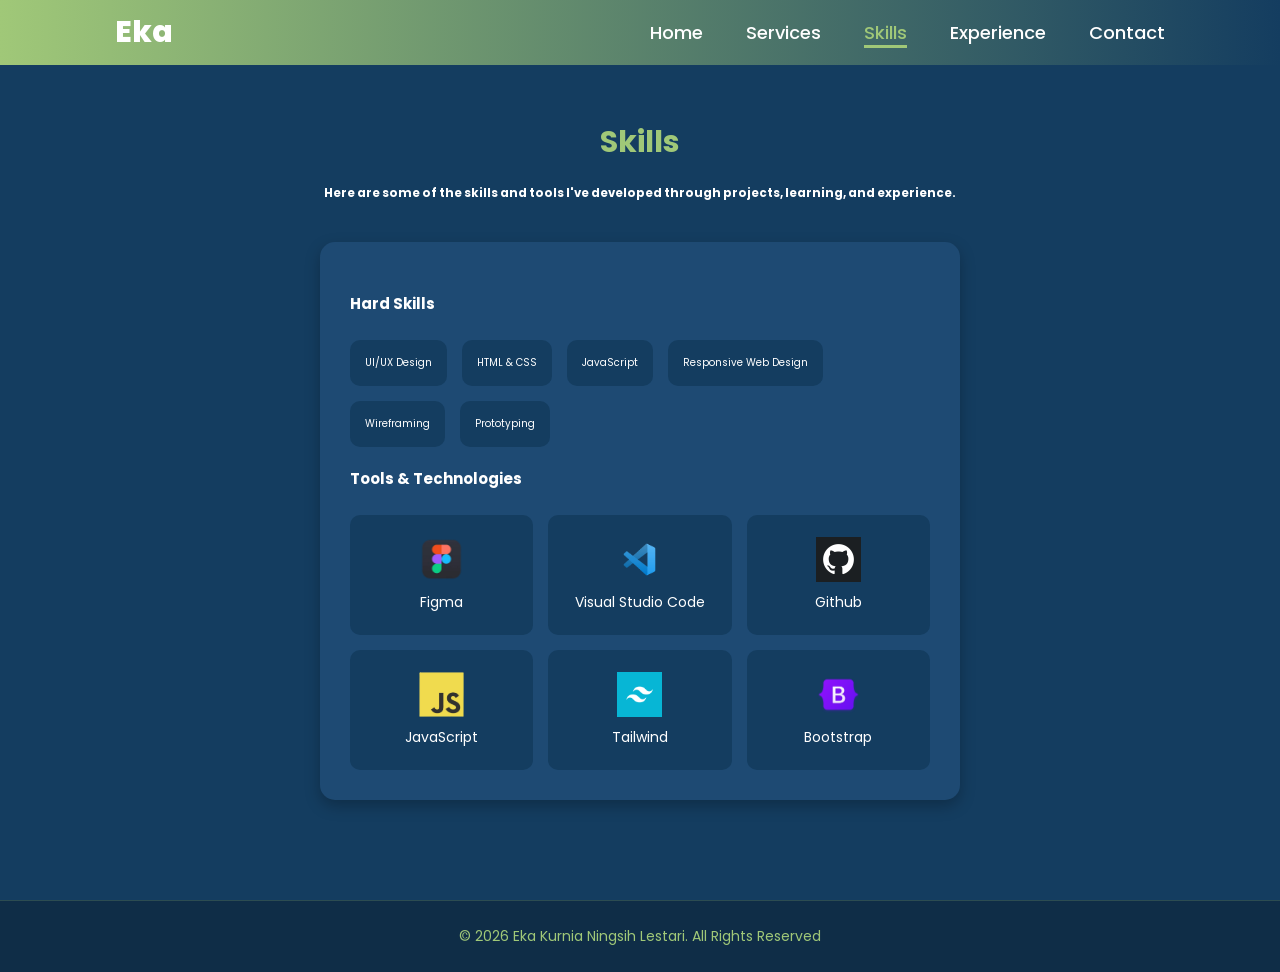
==== skill.html @ 08cd5ccc "initial commit" ====
<!DOCTYPE html>
<html lang="en">
<head>
    <meta charset="UTF-8">
    <meta name="viewport" content="width=device-width, initial-scale=1.0">
    <link rel="stylesheet" href="style.css">
    <link rel="stylesheet" href="https://cdnjs.cloudflare.com/ajax/libs/font-awesome/6.5.2/css/all.min.css">
    <title>Eka's Portfolio Website</title>
</head>
<body>
    <header>
        <a href="#" class="logo">Eka</a>

        <i class="fa-solid fa-bars" id="menu-icon"></i>
        <nav class="navbar">
            <a href="index.html">Home</a>
            <a href="services.html">Services</a>
            <a href="#" class="active">Skills</a>
            <a href="experience.html">Experience</a>
            <a href="contact.html">Contact</a>
        </nav>
    </header>

    <section class="page-header">
        <h1>Skills</h1>
        <h3>Here are some of the skills and tools I've developed through projects, learning, and experience.</h3>
    </section>

    <div class="skills-box">
        <h2>Hard Skills</h2>

        <div class="hard-skill-container">
            <div class="hard-skill">
                <span>UI/UX Design</span>
            </div>
            <div class="hard-skill">
                <span>HTML & CSS</span>
            </div>
            <div class="hard-skill">
                <span>JavaScript</span>
            </div>
            <div class="hard-skill">
                <span>Responsive Web Design</span>
            </div>
            <div class="hard-skill">
                <span>Wireframing</span>
            </div>
            <div class="hard-skill">
                <span>Prototyping</span>
            </div>
        </div>

        <h2>Tools & Technologies</h2>

        <div class="tools-container">
            <div class="tool-card">
                <img src="assets/figma.png" alt="Figma">
                <span>Figma</span>
            </div>
            <div class="tool-card">
                <img src="assets/vs-code.png" alt="VS Code">
                <span>Visual Studio Code</span>
            </div>
            <div class="tool-card">
                <img src="assets/github.jpg" alt="Github">
                <span>Github</span>
            </div>
            <div class="tool-card">
                <img src="assets/js.png" alt="JavaScript">
                <span>JavaScript</span>
            </div>
            <div class="tool-card">
                <img src="assets/tailwind.jpg" alt="Tailwind">
                <span>Tailwind</span>
            </div>
            <div class="tool-card">
                <img src="assets/bootstrap.png" alt="Bootstrap">
                <span>Bootstrap</span>
            </div>
        </div>
    </div>

    <div style="margin-bottom: 100px"></div>

    <footer class="footer">
        <p>&copy; 2026 Eka Kurnia Ningsih Lestari. All Rights Reserved</p>
    </footer>


    <script>
        let menuIcon = document.querySelector('#menu-icon');
        let navbar = document.querySelector('.navbar');

        menuIcon.onclick = () => {
            menuIcon.classList.toggle('fa-xmark');
            navbar.classList.toggle('active');
        }

        window.onscroll = () => {
            menuIcon.classList.remove('fa-xmark');
            navbar.classList.remove('active');
        } 
    </script>
</body>
</html>
---- style.css ----
@import url('https://fonts.googleapis.com/css2?family=Poppins:wght@100;200;300;400;500;600&display=swap');

*{
    margin: 0;
    padding: 0;
    box-sizing: border-box;
    text-decoration: none;
    border: none;
    outline: none;
    font-family: 'Poppins', sans-serif;
}

html{
    font-size: 62.5%;
    scroll-behavior: smooth;
    min-height: 100%;
}

body{
    width: 100%;
    min-height: 100vh;
    overflow-x: hidden;
    background-color: #143D60;
    color: white;
    margin: 0;
    display: flex;
    flex-direction: column;
}

header{
    position: fixed;
    top: 0;
    left: 0;
    width: 100%;
    padding: 1rem 9%;
    background-color: transparent;
    filter: drop-shadow(10px);
    display: flex;
    justify-content: space-between;
    align-items: center;
    z-index: 100;
    background: linear-gradient(90deg, #A0C878,#143D60);
}

.logo{
    font-size: 3rem;
    color: white;
    font-weight: 800;
    cursor: pointer;
    transition: 0.5s ease;
}

.logo:hover{
    transform: scale(1.1);
}

main{
    text-align: center;
    margin-top: 120px;
    font-size: 20px;
}

nav a{
    font-size: 1.8rem;
    color: white;
    margin-left: 4rem;
    font-weight: 500;
    transition: 0.3 ease;
    border-bottom: 3px solid transparent;
}

nav a:hover{
    color: #A0C878;
    border-bottom: 3px solid #A0C878;
}

.page-header{
    text-align: center;
    padding-top: 12rem;
    margin-bottom: 4rem;
    position: relative;
}


.page-header h1{
    font-size: 3em;
    color: #A0C878;
    margin-bottom: 1.5rem;
}

.page-header h3{
    margin-top: 20px;
}

.page-header span{
    color: #A0C878;
}

.card-container{
    margin-top: 50px;
    display: flex;
    gap: 2rem;
    padding: 0;
}

.card-container p{
    margin: 10px;
}

.home{
    display: flex;
    justify-content: center;
    align-items: center;
    gap: 8rem;
    background-color: #143D60;
    min-height: 100vh;
    padding: 5rem 9% 5rem;
}

.home .home-content h1{
    font-size: 6rem;
    font-weight: 700;
    line-height: 1.3;
}

span{
    color: #A0C878;
}

.home-content h3{
    font-size: 4rem;
    margin-bottom: 1rem;
    font-weight: 700;
}

.home-img{
    border-radius: 50%;
}

.home-img img{
    position: relative;
    width: 32vw;
    border-radius: 50%;
    box-shadow: 0 0 25px solid #A0C878;
    cursor: pointer;
    transition: 0.2s linear;
}

.home-img img:hover{
    font-size: 1.8rem;
    font-weight: 500;
}

.social-icons a{
    display: inline-flex;
    justify-content: center;
    align-items: center;
    width: 4rem;
    height: 4rem;
    background-color: transparent;
    border: 0.2rem solid #A0C878;
    font-size: 2rem;
    border-radius: 50%;
    margin: 3rem 1.5rem 3rem 0;
    transition: 0.3s ease;
    color: #A0C878;
}

.social-icons a:hover{
    color: black;
    transform: scale(1.3)translateY(-5px);
    background-color: #A0C878;
    box-shadow: 0 0 25px #A0C878;
}

.btn{
    display: inline-block;
    padding: 1rem 2.8rem;
    background-color: #143D60;
    border-radius: 4rem;
    font-size: 1.6rem;
    color: #A0C878;
    letter-spacing: 0.3rem;
    font-weight: 600;
    border: 2px solid #A0C878;
    transition: 0.3s ease;
    cursor: pointer;
}

.btn:hover{
    transform: scale3d(1.03);
    background-color: #A0C878;
    color: black;
    box-shadow: 0 0 25px #A0C878;
}

.typing-text{
    font-size: 34px;
    font-weight: 600;
    min-width: 280px;
}

.typing-text span{
    position: relative;
}

.typing-text span::before{
    content: "Front End Enthusiast";
    color: #A0C878;
    animation: words 20s infinite;
}

.typing-text span::after{
    content: "";
    background-color: black;
    position: absolute;
    width: calc(100%+8px);
    height: 100%;
    border-left: 3px solid black;
    right: -8;
    animation: cursor 0.6s infinite;
}

/* === EXPERIENCE SECTION === */
.experience {
    text-align: center;
    padding: 8rem 9% 10rem;
}

.experience-container {
    display: flex;
    flex-wrap: wrap;
    justify-content: center;
    gap: 3rem;
}

.card {
    background-color: #1E4A73;
    border-radius: 1rem;
    box-shadow: 0 6px 12px rgba(0, 0, 0, 0.25);
    overflow: hidden;
    width: 320px;
    transition: transform 0.3s ease, box-shadow 0.3s ease;
}

.card-container a{
    color: white;
}

.card:hover {
    transform: translateY(-8px);
    box-shadow: 0 10px 18px rgba(160, 200, 120, 0.3);
}

.card img {
    width: 100%;
    height: 200px;
    object-fit: cover;
}

.contact-header h3{
    margin-top: 40px;
}

.contact{
    padding: 10rem 9% 10rem;
    background-color: #143D60;
    text-align: center;
    z-index: 10;
}

h2{
    position: relative;
    color: white;
}

.contact-container{
    display: flex;
    justify-content: center;
    flex-wrap: wrap;
    gap: 3rem;
}

.contact-card{
    background-color: #1E4A73;
    border-radius: 1rem;
    padding: 3rem 2rem;
    width: 260px;
    box-shadow: 0 6px 12px rgba(0, 0, 0, 0.25);
    transition: transform 0.3s ease, box-shadow 0.3s ease;
    z-index: auto;
}

.contact-card:hover{
    transform: translateY(-6px);
    box-shadow: 0 10px 18px rgba(160, 200, 120, 0.3);
}


.contact-card h3{
    font-size: 2rem;
    color: white;
    margin-bottom: 0.5rem;
}

.contact-card p{
    font-size: 1.4rem;
    color: #A0C878;
}

.contact-card a{
    color: #A0C878;
    text-decoration: none;
}

.contact-card a:hover{
    color: white;
    text-decoration: underline;
}

.contact-card img{
    width: 50px;
    height: 50px;
}

.skills {
    min-height: 100vh;
    padding: 12rem 9% 6rem;
    background-color: #143D60;
}


/* =====================================
   SKILLS HEADER
===================================== */

.skills-header {
    text-align: center;
    margin-bottom: 5rem;
}

.skills-header h1 {
    font-size: 2rem;
    color: #A0C878;
    margin-bottom: 1.5rem;
}

.skills-header p {
    font-size: 1.6rem;
    color: white;
    max-width: 750px;
    margin: 0 auto;
    line-height: 1.6;
}


/* =====================================
   SKILLS CONTAINER
===================================== */

.skills-container {
    max-width: 1100px;
    margin: 0 auto;

    display: grid;
    grid-template-columns: 1fr 1fr;
    gap: 3rem;
}


/* =====================================
   SKILLS BOX
===================================== */

.skills-box {
    background-color: #1E4A73;
    padding: 3rem; /* Jarak ruang dalam card */
    width: 50%; /* Memenuhi ruang grid */
    margin: 0 auto;
    min-height: 400px; /* Menentukan tinggi minimum card agar seimbang */
    border-radius: 1.5rem;
    box-shadow: 0 6px 15px rgba(0, 0, 0, 0.25);
}

.skills-box h2 {
    font-size: 1.5rem;
    color: white;
    margin-bottom: 2.5rem;
    text-align: left;
    margin-top: 2rem;
}

/* =====================================
   HARD SKILLS
===================================== */

.hard-skill-container {
    display: flex;
    flex-wrap: wrap;
    justify-content: flex-start;
    gap: 1.5rem;
}

.hard-skill {
    background-color: #143D60;
    padding: 1.5rem;
    border-radius: 1rem;
    display: inline-flex;
    align-items: center;
    transition: 0.3s ease;
}

.hard-skill span {
    color: white;
    font-size: 1rem;
}


/* HARD SKILL HOVER */

.hard-skill:hover {
    transform: translateY(-5px);
    background-color: #A0C878;

    box-shadow:
        0 8px 20px rgba(160, 200, 120, 0.3);
}

.hard-skill:hover span {
    color: #143D60;
}


/* =====================================
   TOOLS
===================================== */

.tools-container {
    display: grid;

    grid-template-columns: repeat(3, 1fr);

    gap: 1.5rem;
}

.tool-card {
    min-height: 120px;

    padding: 1.5rem;

    background-color: #143D60;

    border-radius: 1rem;

    display: flex;
    flex-direction: column;

    justify-content: center;
    align-items: center;

    transition: 0.3s ease;
}

.tool-card img {
    width: 45px;
    height: 45px;

    object-fit: contain;

    margin-bottom: 1rem;
}

.tool-card span {
    font-size: 1.4rem;

    color: white;
}


/* TOOL HOVER */

.tool-card:hover {
    transform: translateY(-5px);

    background-color: #A0C878;

    box-shadow:
        0 8px 20px rgba(160, 200, 120, 0.3);
}

.tool-card:hover span {
    color: #143D60;
}

.experience {
    padding: 4rem 9% 8rem;
}

.card-container {
    max-width: 1100px;
    margin: 0 auto;
    display: flex;
    justify-content: center;
    align-items: stretch;
    flex-wrap: wrap;
    gap: 3rem;
}

.card {
    background-color: #1E4A73;
    border-radius: 1rem;
    width: 320px;
    overflow: hidden;
    box-shadow: 0 6px 12px rgba(0, 0, 0, 0.25);
    transition: 0.3s ease;
    display: flex;
    flex-direction: column;
}

.card:hover {
    transform: translateY(-8px);
    box-shadow: 0 10px 18px rgba(160, 200, 120, 0.3);
}

.card img {
    width: 100%;
    height: 180px; /* Sedikit dikurangi agar lebih proporsional */
    object-fit: cover;
    display: block;
}

.card .text {
    padding: 1.5rem 2rem; /* Mengurangi padding atas-bawah */
    display: flex;
    flex-direction: column;
    flex-grow: 1;
}

.card h3 {
    font-size: 1.3rem; /* Disesuaikan dengan skala rem (sebelumnya terlalu kecil 1.2rem) */
    color: white;
    margin-top: 0.3rem;
    margin-left: 1rem;
}

.card p {
    font-size: 1rem; /* Disesuaikan agar nyaman dibaca (sebelumnya 1rem) */
    color: #A0C878;
    line-height: 1.5;
}

.card-container a {
    color: white;
    text-decoration: none;
}

nav a{
    font-size: 1.8rem;
    color: white;
    margin-left: 4rem;
    font-weight: 500;
    transition: 0.3s ease;
    border-bottom: 3px solid transparent;
}

nav a:hover,
nav a.active{
    color: #A0C878;
    border-bottom: 3px solid #A0C878; /* Samakan ketebalannya jadi 3px agar tidak konflik */
}

.footer{
    margin-top: auto;
    width: 100%;

    text-align: center;
    padding: 2.5rem 9%;

    background-color: #0f2d47;
    color: #A0C878;

    font-size: 1.4rem;

    border-top: 1px solid rgba(160, 200, 120, 0.2);
}

.services {
    flex: 1;
    min-height: auto; 
    padding: 3rem 9% 8rem; 
    background-color: #143D60; 
    text-align: center; 
} 

.services-container {
    display: flex; 
    justify-content: center; 
    align-items: stretch; 
    flex-wrap: wrap; 
    gap: 3rem; 
}  

.service-card { 
    background-color: #1E4A73; 
    border-radius: 1rem; 
    padding: 3rem 2rem; 
    width: 260px; 
    min-height: 280px; 
    display: flex; 
    flex-direction: column; 
    align-items: center; 
    justify-content: center; 
    box-shadow: 0 6px 12px rgba(0, 0, 0, 0.25); 
    transition: transform 0.3s ease, box-shadow 0.3s ease; 
} 

.service-card:hover { 
    transform: translateY(-6px); 
    box-shadow: 0 10px 18px rgba(160, 200, 120, 0.3); 
} 

.service-card img { 
    width: 50px; 
    height: 50px; 
    object-fit: contain; 
    margin-bottom: 1.5rem; 
}  

.service-card h3 { 
    font-size: 2rem; 
    color: white; 
    margin-bottom: 1rem; 
} 

.service-card p { 
    font-size: 1.4rem; 
    color: #A0C878; 
    line-height: 1.6; 
}

#menu-icon {
    font-size: 2.8rem;
    color: white;
    cursor: pointer;
    display: none; /* Disembunyikan di layar komputer/laptop */
}

@keyframes cursor{
    to{
        border-left: 3px solid #A0C878;
    }
}

@keyframes words{
    0%, 20%{
        content: "Front End Enthusiast";
    }
    21%, 40%{
        content: "Web Enthusiast";
    }
    41%,60%{
        content: "UI/UX Enthusiast";
    }
    61%,80%{
        content: "Informatics Student";
    }
    81%, 100%{
        content: "Gamer";
    }
}

/* mobile responsive */
@media (max-width: 995px){
    #menu-icon{
        display: block;
    }

    header{
        padding: 1.5rem 15%;
        height: auto;
    }

    header nav {
        position: absolute;
        top: 100%;
        left: 0;
        width: 100%;
        padding: 1rem 3%;
        background-color: #143D60;
        border-top: 1px solid rgba(255, 255, 255, 0.1);
        box-shadow: 0 0.5rem 1rem rgba(0, 0, 0, 0.2);
        display: none; /* Default menu disembunyikan */
        flex-direction: column;
    }

    header nav.active {
        display: flex; /* Muncul saat kelas 'active' aktif lewat JS */
    }

    header nav a {
        display: block;
        margin: 1.5rem 0;
        font-size: 2rem;
    }

    .logo{
        font-size: 2.5rem;
    }

    nav{
        position: absolute;
        top: 100%;
        right: 0;
        width: 65%;
        display: none;
        background-color: #143d60;
        padding: 1rem 2rem;
        border-left: 3px solid #a0c878;
        border-bottom: 3px solid #a0c878;
        border-bottom-left-radius: 2rem;
    }

    nav.active{
        display: block;
    }

    nav a{
        display: block;
        font-size: 1.7rem;
        margin: 2rem 0;
    }

    .home{
        min-height: 100vh;
        height: auto;
        display: flex;
        flex-direction: column;
        justify-content: center;
        align-items: center;
        gap: 3rem;
        padding: 12rem 5% 6rem;
        margin: 0;
        text-align: center;
    }

    .home-img{
        order: 1;
    }

    .home-content{
        order: 2;
        width: 100%;
    }

    .home-img img{
        width: 55vw;
        max-width: 280px;
        margin-top: 0;
    }

    .home .home-content h1{
        font-size: 4rem;
        line-height: 1.3;
    }

    .home-content h3{
        font-size: 2.5rem;
    }

    .typing-text{
        min-width: 0;
        font-size: 2.5rem;
    }

    .home-content p{
        font-size: 1.4rem;
        line-height: 1.6;
    }

    .social-icons{
        margin-top: 1rem;
    }

    .social-icons a{
        width: 4rem;
        height: 4rem;
        margin: 1.5rem 0.5rem;
    }

    .btn{
        font-size: 1.4rem;
        padding: 1rem 2rem;
    }

    .page-header{
        padding-top: 13rem;
        padding-left: 2rem;
        padding-right: 2rem;
        margin-bottom: 2rem;
    }

    .page-header h1{
        font-size: 2.8rem;
    }

    .page-header h3{
        font-size: 1.4rem;
        line-height: 1.7;
        margin-top: 1rem;
    }

    .skills{
        min-height: auto;
        padding: 5rem 5% 7rem;
    }

    .skills-box{
        width: 100%;
        max-width: 500px;
        min-height: auto;
        margin: 0 auto;
        padding: 2.5rem 2rem;
    }

    .skills-box h2{
        font-size: 1.7rem;
        margin-top: 1rem;
        margin-bottom: 2rem;
    }

    .hard-skill-container{
        display: flex;
        flex-wrap: wrap;
        justify-content: center;
        gap: 1rem;
    }

    .hard-skill{
        padding: 1.1rem;
    }

    .hard-skill span{
        font-size: 1.2rem;
    }

    .tools-container{
        display: grid;
        grid-template-columns: repeat(2, 1fr);
        gap: 1rem;
    }

    .tool-card{
        min-height: 110px;
        padding: 1rem;
    }

    .tool-card img{
        width: 40px;
        height: 40px;
    }

    .tool-card span{
        font-size: 1.2 rem;
        text-align: center;
    }

    .services{
        min-height: auto;
        padding: 5rem 5% 7rem;
        text-align: center;
    }

    .services-container{
        display: flex;
        flex-direction: column;
        align-items: center;
        gap: 2rem;
    }

    .service-card{
        width: 100%;
        max-width: 350px;
        min-height: 250px;
        padding: 2.5rem 2rem;
        display: flex;
        flex-direction: column;
        justify-content: center;
        align-items: center;
    }

    .service-card img{
        width: 50px;
        height: 50px;
    }

    
    .service-card h3{
        font-size: 1.8rem;
    }

    .service-card hp{
        font-size: 1.3rem;
        line-height: 1.6;
    }

    .experience{
        padding: 5rem 5% 7rem;
        text-align: center;
    }

    .card-container{
        width: 100%;
        display: flex;
        flex-direction: column;
        justify-content: center;
        align-items: center;
        gap: 2rem;
    }

    .card-container > a{
        width: 100%;
        max-width: 350px
    }

    .card{
        width: 100%;
    }

    .card img{
        width: 100%;
        height: 180px;
        object-fit: cover;
    }

    .card .text{
        padding: 1.5rem;
    }

    .card h3{
        font-size: 1.5rem;
        line-height: 1.5;
        margin-top: 0.5rem;
        margin-left: 0;
    }

    .card p{
        font-size: 1.2rem;
        line-height: 1.6;
        margin: 0.8rem 0;
    }

    .contact{
        padding: 5rem 5% 7rem;
        text-align: center;
    }

    .contact-container{
        display: flex;
        flex-direction: column;
        justify-content: center;
        align-items: center;
        gap: 2rem;
    }

    .contact-card{
        width: 100%;
        max-width: 350px;
        padding: 2.5rem 2rem;
    }

    .contact-card img{
        width: 50px;
        heigth: 50px;
    }

    .contact-card h3{
        font-size: 1.8rem;
    }

    .contact-card p{
        font-size: 1.3rem;
        line-height: 1.6;
        word-break: break-word;
    }

    .footer{
        width: 100%;
        margin-top: auto;
        padding: 2rem 5%;
        text-align: center;
    }

    .footer p {
        font-size: 1.1rem;
        line-height: 1.6;
    }
}
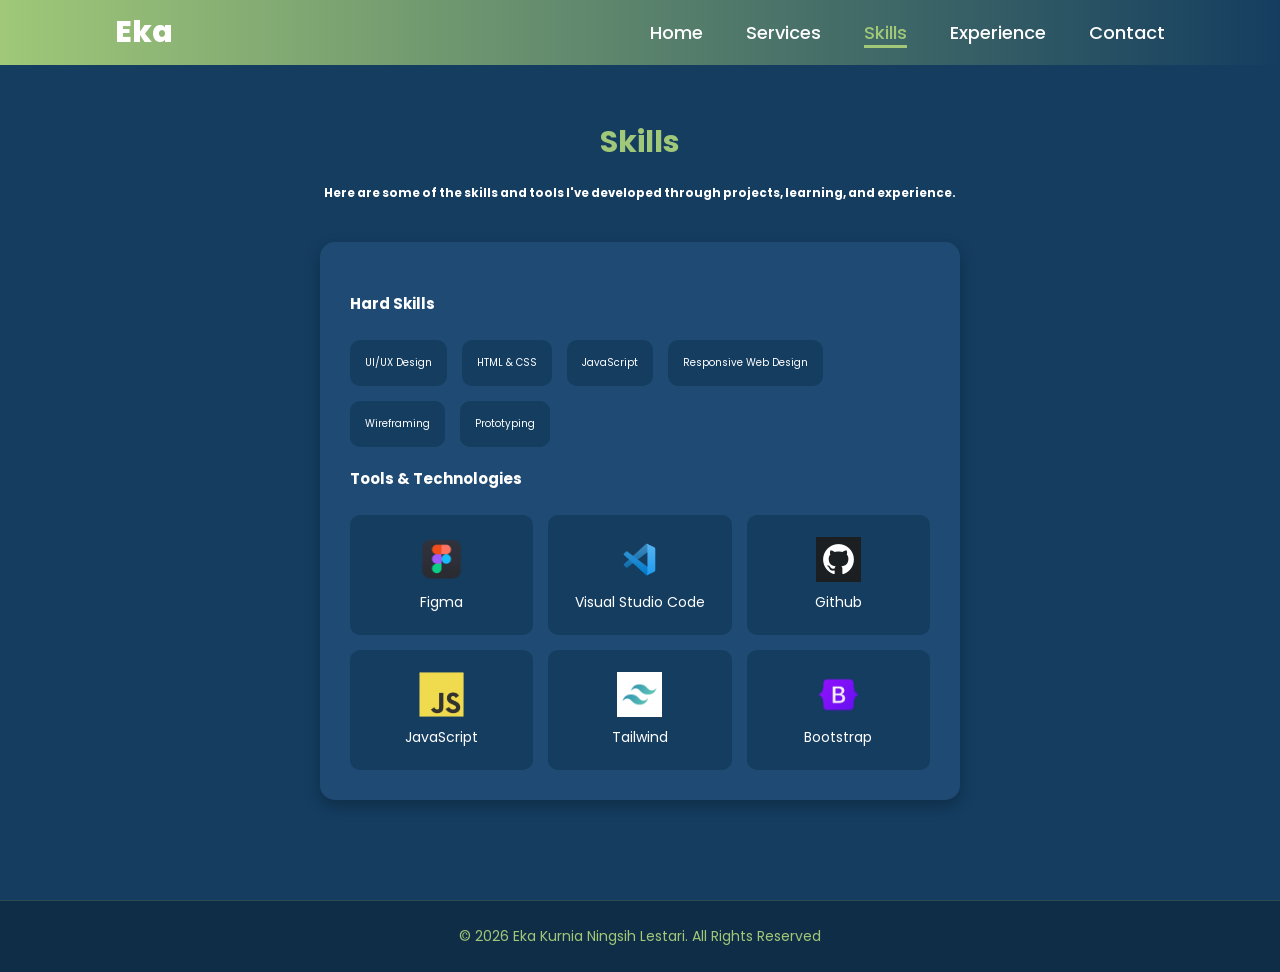
==== commit 868779b2: "memperbarui kode gambar tailwind di section skill" ====
--- a/skill.html
+++ b/skill.html
@@ -70,7 +70,7 @@
                 <span>JavaScript</span>
             </div>
             <div class="tool-card">
-                <img src="assets/tailwind.jpg" alt="Tailwind">
+                <img src="assets/tailwinds.jpg" alt="Tailwind">
                 <span>Tailwind</span>
             </div>
             <div class="tool-card">
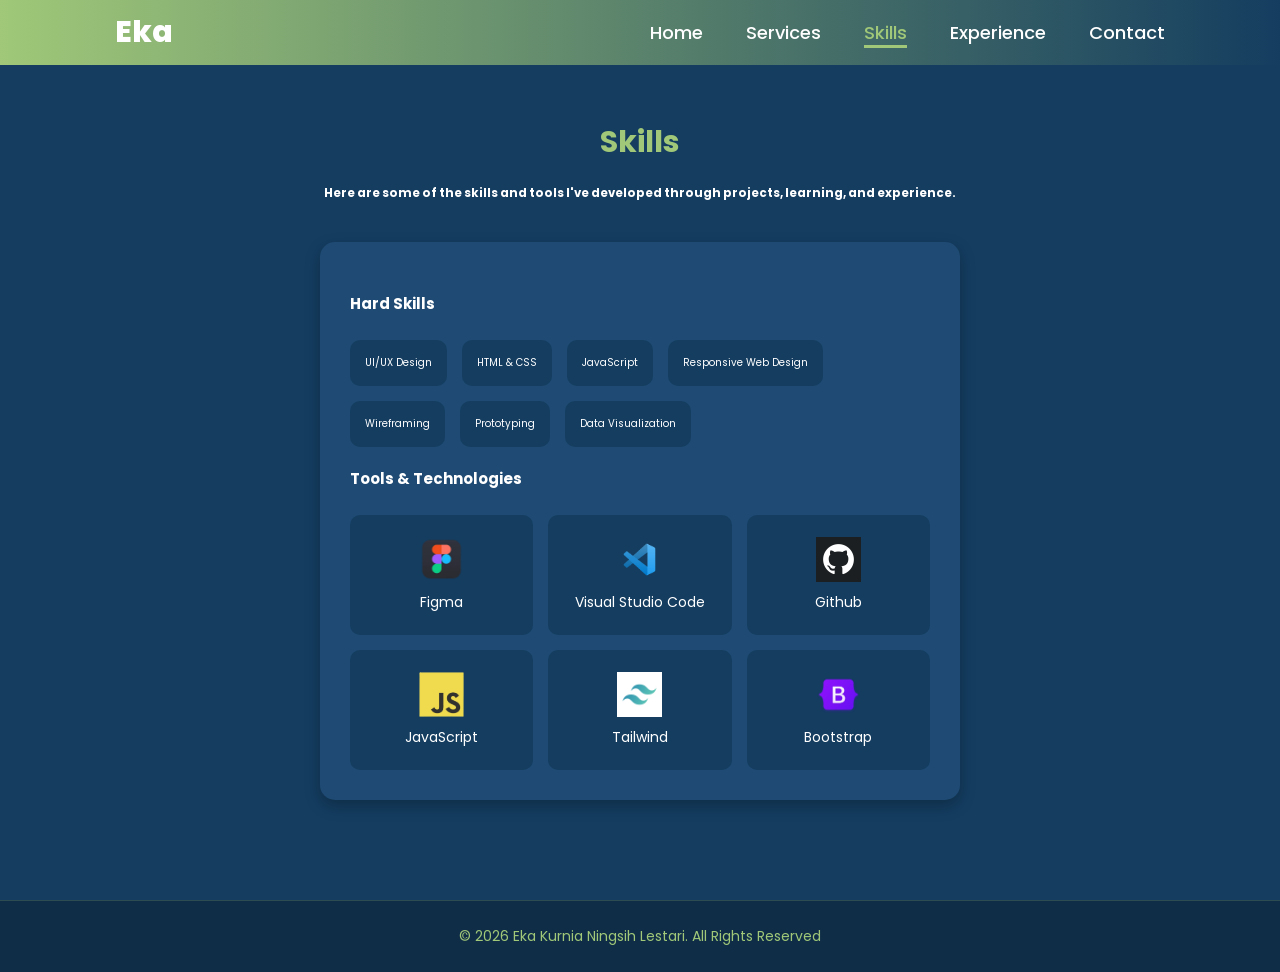
==== commit 90d6d19f: "menambahkan hard skill" ====
--- a/skill.html
+++ b/skill.html
@@ -47,6 +47,9 @@
             </div>
             <div class="hard-skill">
                 <span>Prototyping</span>
+            </div>
+            <div class="hard-skill">
+                <span>Data Visualization</span>
             </div>
         </div>
 
